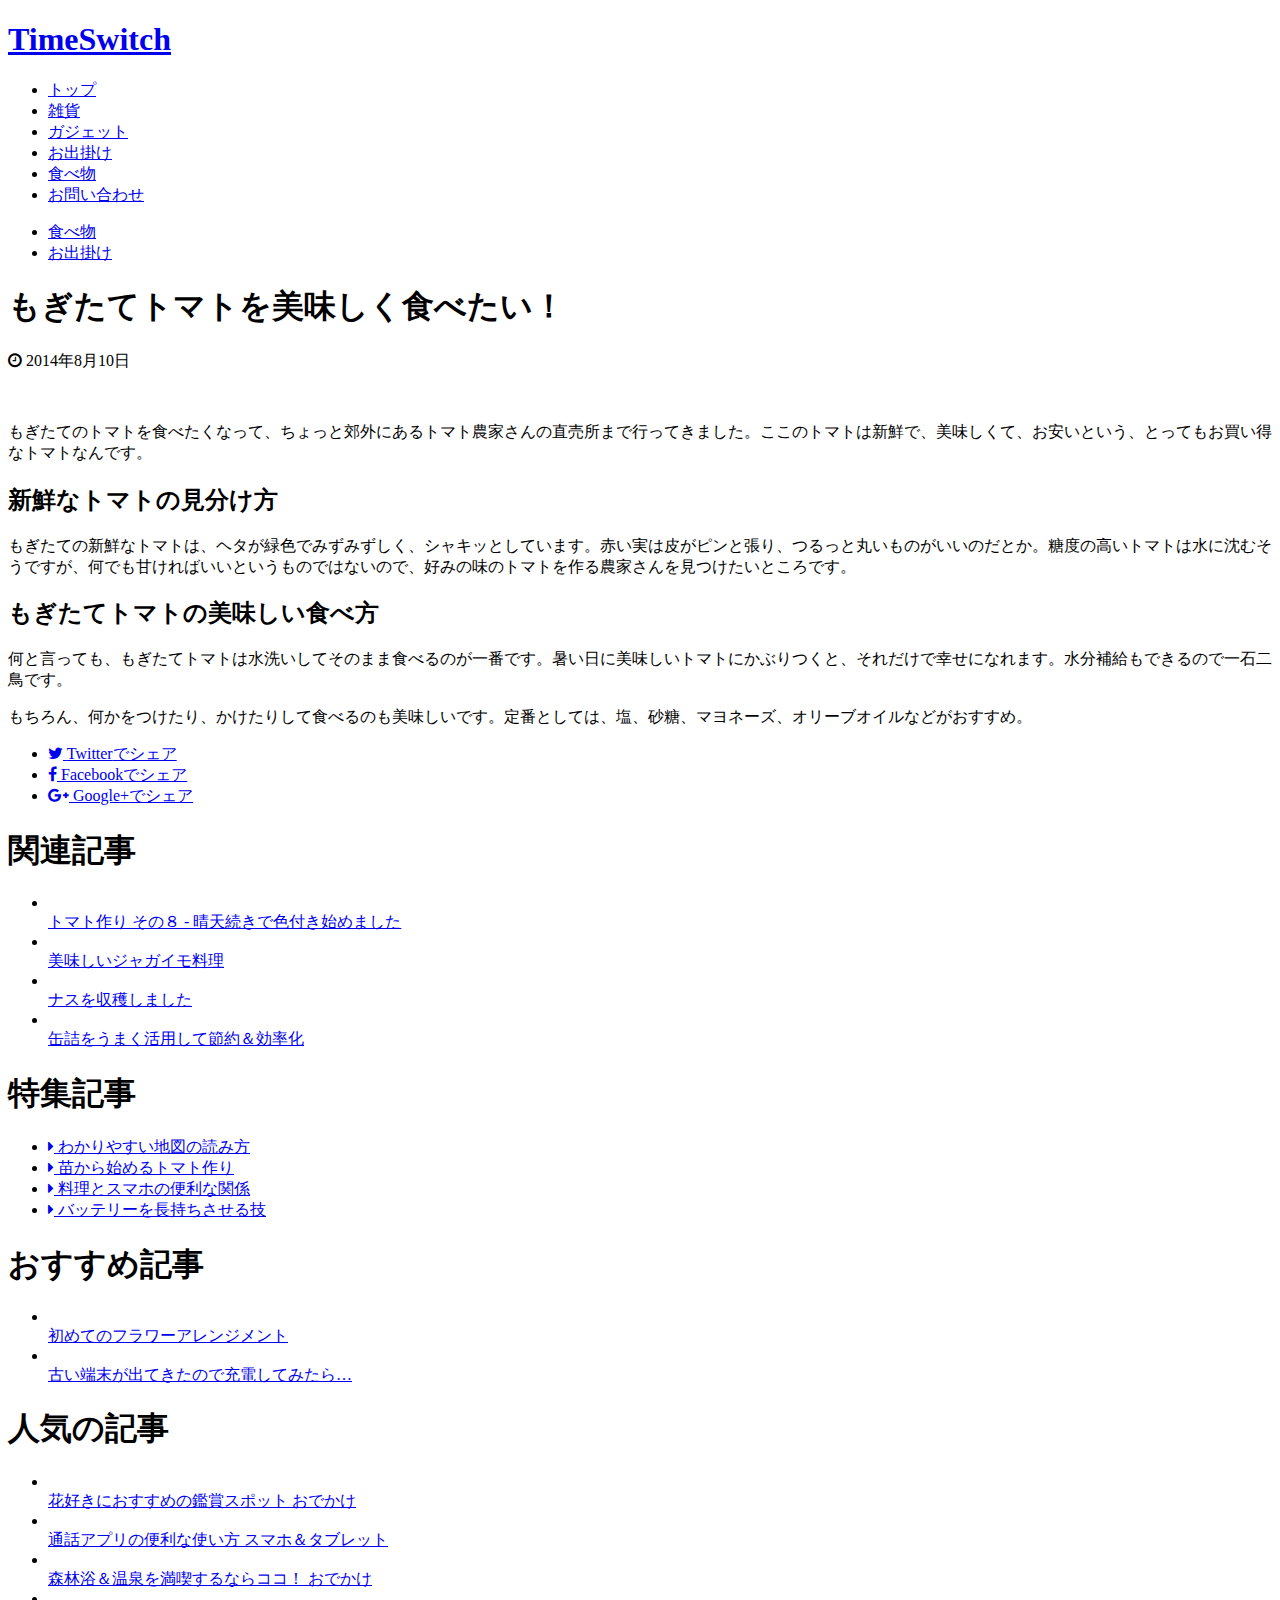
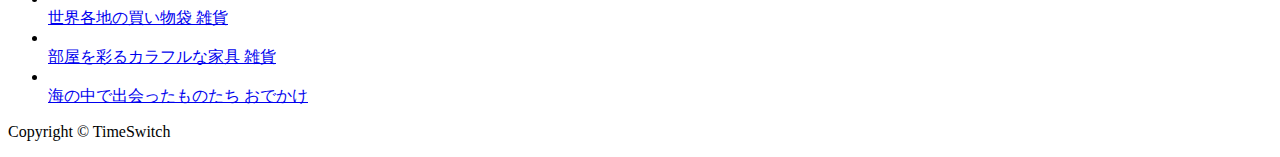
==== projects/4/study4-1.html @ bea1213e "no message" ====
<!DOCTYPE html>
<html lang="ja">
<head>
<meta charset="UTF-8">
<title>サンプル</title>
<meta name="viewport" content="width=device-width">

<link href='http://fonts.googleapis.com/css?family=Paytone+One' rel='stylesheet' type='text/css'>

<link href="http://netdna.bootstrapcdn.com/font-awesome/4.2.0/css/font-awesome.css" rel="stylesheet">

<link rel="stylesheet" href="style.css">
</head>
<body>


<div class="box1">
	<div class="site">
	<h1><a href="#">TimeSwitch</a></h1>
	</div>
</div>

<div class="box2">
<div class="box2-inner">
	<nav class="menu">
	<ul>
	<li><a href="#">トップ</a></li>
	<li><a href="#">雑貨</a></li>
	<li><a href="#">ガジェット</a></li>
	<li><a href="#">お出掛け</a></li>
	<li><a href="#">食べ物</a></li>
	<li><a href="#">お問い合わせ</a></li>
	</ul>
	</nav>
</div>
</div>

<div class="boxA">
<div class="box3">
	<article class="kiji">

	<div class="kijicat">
	<ul>
	<li><a href="#">食べ物</a></li>
	<li><a href="#">お出掛け</a></li>
	</ul>
	</div>

	<h1>もぎたてトマトを美味しく食べたい！</h1>

	<div class="kijiinfo">
	<time datetime="2014-08-10">
	<i class="fa fa-clock-o"></i> 2014年8月10日
	</time>
	</div>

	<p><img src="img/tomato.jpg" alt=""></p>

	<p>もぎたてのトマトを食べたくなって、ちょっと郊外にあるトマト農家さんの直売所まで行ってきました。ここのトマトは新鮮で、美味しくて、お安いという、とってもお買い得なトマトなんです。</p>

	<h2>新鮮なトマトの見分け方</h2>

	<p>もぎたての新鮮なトマトは、ヘタが緑色でみずみずしく、シャキッとしています。赤い実は皮がピンと張り、つるっと丸いものがいいのだとか。糖度の高いトマトは水に沈むそうですが、何でも甘ければいいというものではないので、好みの味のトマトを作る農家さんを見つけたいところです。</p>

	<h2>もぎたてトマトの美味しい食べ方</h2>

	<p>何と言っても、もぎたてトマトは水洗いしてそのまま食べるのが一番です。暑い日に美味しいトマトにかぶりつくと、それだけで幸せになれます。水分補給もできるので一石二鳥です。</p>

	<p>もちろん、何かをつけたり、かけたりして食べるのも美味しいです。定番としては、塩、砂糖、マヨネーズ、オリーブオイルなどがおすすめ。</p>



	<div class="share">
	<ul>
	<li><a href="https://twitter.com/intent/tweet?text=[テキスト]&amp;url=[URL]&amp;via=[アカウント]" onclick="window.open(this.href, 'SNS', 'width=500, height=250, menubar=no, toolbar=no, scrollbars=yes'); return false;" class="share-tw">
		<i class="fa fa-twitter"></i>
		<span>Twitter</span>でシェア
	</a></li>
	<li><a href="http://www.facebook.com/share.php?u=[URL]" onclick="window.open(this.href, 'SNS', 'width=500, height=500, menubar=no, toolbar=no, scrollbars=yes'); return false;" class="share-fb">
		<i class="fa fa-facebook"></i>
		<span>Facebook</span>でシェア
	</a></li>
	<li><a href="https://plus.google.com/share?url=[URL]" onclick="window.open(this.href, 'SNS', 'width=500, height=500, menubar=no, toolbar=no, scrollbars=yes'); return false;" class="share-gp">
		<i class="fa fa-google-plus"></i>
		<span>Google+</span>でシェア
	</a></li>
	</ul>
	</div>

	</article>


	<aside class="kanren">
	<h1>関連記事</h1>
	<ul>
	<li><a href="#">
		<img src="img/red-150x150.jpg" alt="">
		<div class="text">
		トマト作り その８ - 晴天続きで色付き始めました
		</div>
	</a></li>
	<li><a href="#">
		<img src="img/imo-150x150.jpg" alt="">
		<div class="text">
		美味しいジャガイモ料理
		</div>
	</a></li>
	<li><a href="#">
		<img src="img/nasu-150x150.jpg" alt="">
		<div class="text">
		ナスを収穫しました
		</div>
	</a></li>
	<li><a href="#">
		<img src="img/can-150x150.jpg" alt="">
		<div class="text">
		缶詰をうまく活用して節約＆効率化
		</div>
	</a></li>
	</ul>
	</aside>

</div>

<div class="box4">
	<div class="box4-1">
		<aside class="sidemenu">
		<h1>特集記事</h1>
		<ul>
		<li><a href="#">
			<i class="fa fa-caret-right"></i>
			わかりやすい地図の読み方
		</a></li>
		<li><a href="#">
			<i class="fa fa-caret-right"></i>
			苗から始めるトマト作り
		</a></li>
		<li><a href="#">
			<i class="fa fa-caret-right"></i>
			料理とスマホの便利な関係
		</a></li>
		<li><a href="#">
			<i class="fa fa-caret-right"></i>
			バッテリーを長持ちさせる技
		</a></li>
		</ul>
		</aside>

		<aside class="osusume">
		<h1>おすすめ記事</h1>
		<ul>
		<li><a href="#">
			<img src="img/flower.jpg" alt="">
			<div class="text">
			初めてのフラワーアレンジメント
			</div>
		</a></li>
		<li><a href="#">
			<img src="img/old.jpg" alt="">
			<div class="text">
			古い端末が出てきたので充電してみたら…
			</div>
		</a></li>
		</ul>
		</aside>
	</div>

	<div class="box4-2">
		<aside class="ninki">
		<h1>人気の記事</h1>
		<ul>
		<li><a href="#">
			<img src="img/sakura-60x60.jpg" alt="">
			<div class="text">
			花好きにおすすめの鑑賞スポット
			<span>おでかけ</span>
			</div>
		</a></li>
		<li><a href="#">
			<img src="img/tel-60x60.jpg" alt="">
			<div class="text">
			通話アプリの便利な使い方
			<span>スマホ＆タブレット</span>
			</div>
		</a></li>
		<li><a href="#">
			<img src="img/green-60x60.jpg" alt="">
			<div class="text">
			森林浴＆温泉を満喫するならココ！
			<span>おでかけ</span>
			</div>
		</a></li>
		<li><a href="#">
			<img src="img/bag-60x60.jpg" alt="">
			<div class="text">
			世界各地の買い物袋
			<span>雑貨</span>
			</div>
		</a></li>
		<li><a href="#">
			<img src="img/color-60x60.jpg" alt="">
			<div class="text">
			部屋を彩るカラフルな家具
			<span>雑貨</span>
			</div>
		</a></li>
		<li><a href="#">
			<img src="img/sea-60x60.jpg" alt="">
			<div class="text">
			海の中で出会ったものたち
			<span>おでかけ</span>
			</div>
		</a></li>
		</ul>
		</aside>
	</div>
</div>
</div>

<div class="box5">
<div class="box5-inner">
	<div class="copyright">
	<p>Copyright &copy; TimeSwitch</p>
	</div>
</div>
</div>


</body>
</html>
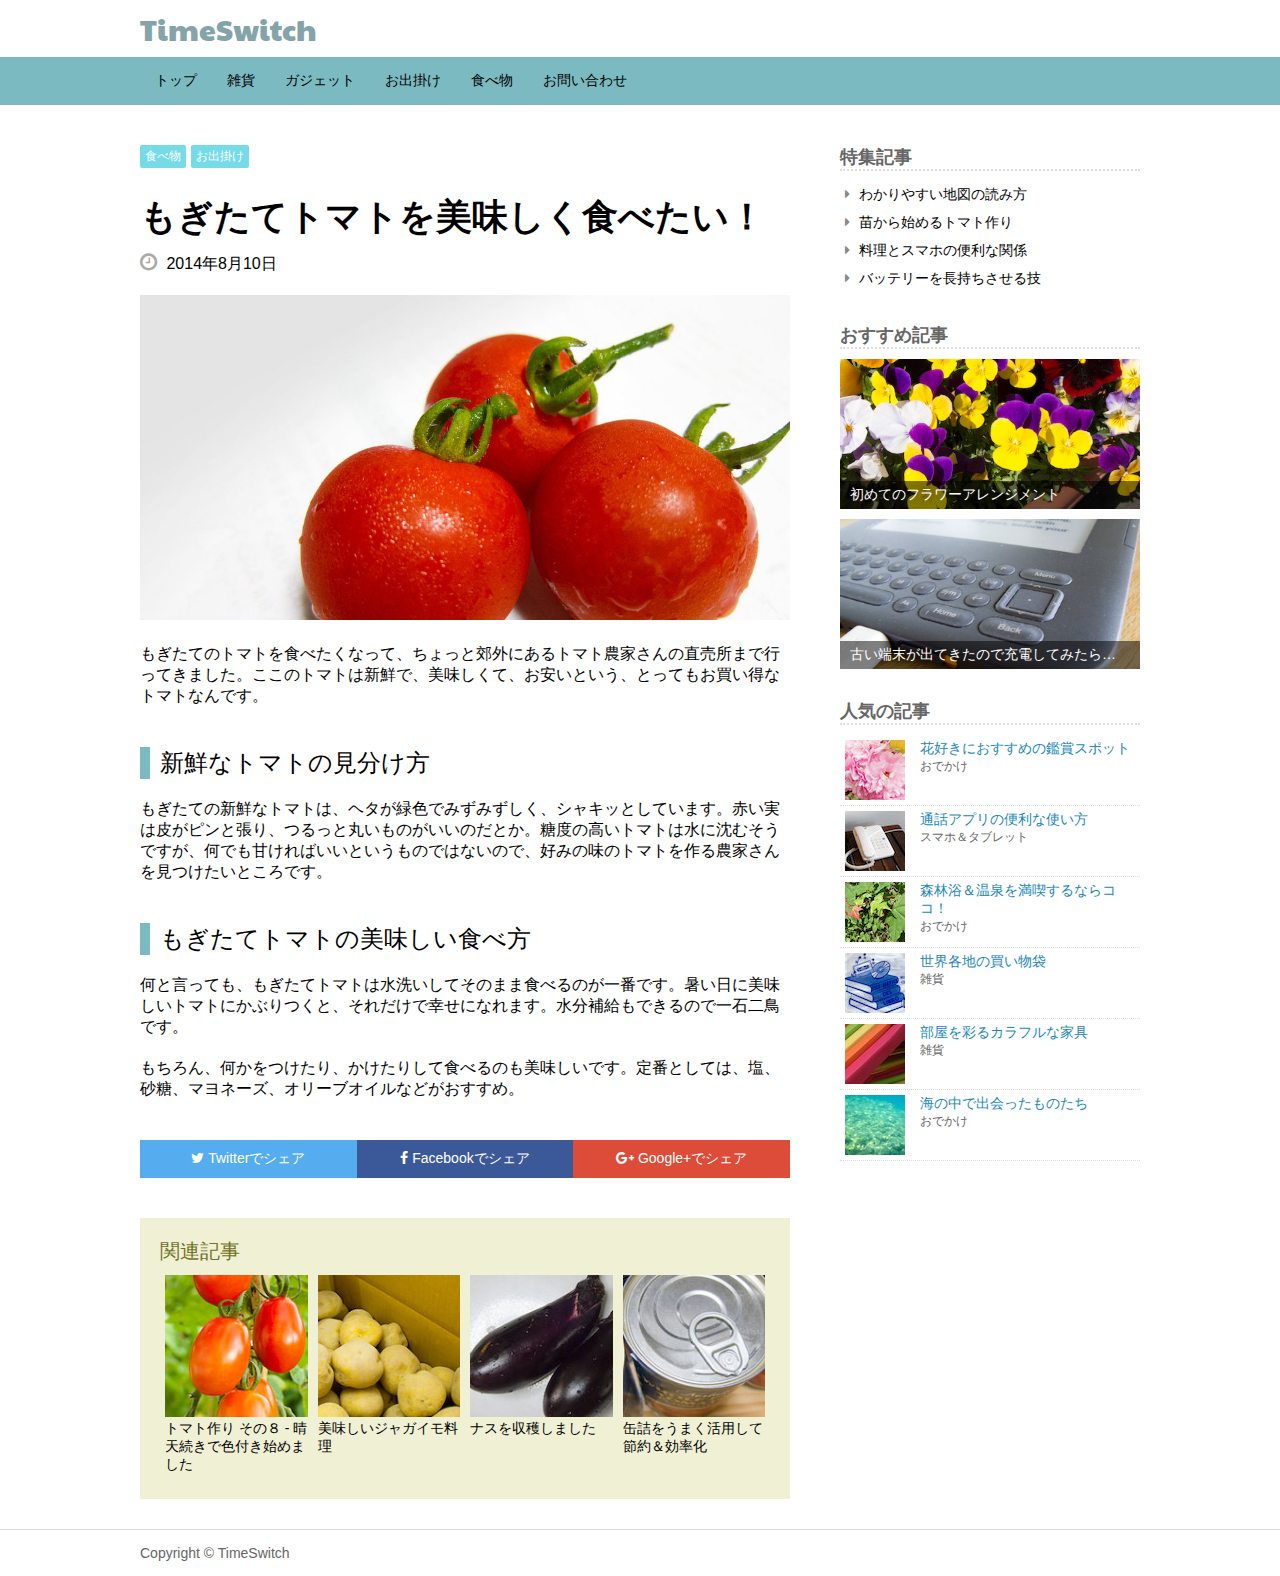
==== commit d97624fa: "4章終わり" ====
--- a/projects/4/study4-1.html
+++ b/projects/4/study4-1.html
@@ -1,230 +1,230 @@
-<!DOCTYPE html>
-<html lang="ja">
-<head>
-<meta charset="UTF-8">
-<title>サンプル</title>
-<meta name="viewport" content="width=device-width">
-
-<link href='http://fonts.googleapis.com/css?family=Paytone+One' rel='stylesheet' type='text/css'>
-
-<link href="http://netdna.bootstrapcdn.com/font-awesome/4.2.0/css/font-awesome.css" rel="stylesheet">
-
-<link rel="stylesheet" href="style.css">
-</head>
-<body>
-
-
-<div class="box1">
-	<div class="site">
-	<h1><a href="#">TimeSwitch</a></h1>
-	</div>
-</div>
-
-<div class="box2">
-<div class="box2-inner">
-	<nav class="menu">
-	<ul>
-	<li><a href="#">トップ</a></li>
-	<li><a href="#">雑貨</a></li>
-	<li><a href="#">ガジェット</a></li>
-	<li><a href="#">お出掛け</a></li>
-	<li><a href="#">食べ物</a></li>
-	<li><a href="#">お問い合わせ</a></li>
-	</ul>
-	</nav>
-</div>
-</div>
-
-<div class="boxA">
-<div class="box3">
-	<article class="kiji">
-
-	<div class="kijicat">
-	<ul>
-	<li><a href="#">食べ物</a></li>
-	<li><a href="#">お出掛け</a></li>
-	</ul>
-	</div>
-
-	<h1>もぎたてトマトを美味しく食べたい！</h1>
-
-	<div class="kijiinfo">
-	<time datetime="2014-08-10">
-	<i class="fa fa-clock-o"></i> 2014年8月10日
-	</time>
-	</div>
-
-	<p><img src="img/tomato.jpg" alt=""></p>
-
-	<p>もぎたてのトマトを食べたくなって、ちょっと郊外にあるトマト農家さんの直売所まで行ってきました。ここのトマトは新鮮で、美味しくて、お安いという、とってもお買い得なトマトなんです。</p>
-
-	<h2>新鮮なトマトの見分け方</h2>
-
-	<p>もぎたての新鮮なトマトは、ヘタが緑色でみずみずしく、シャキッとしています。赤い実は皮がピンと張り、つるっと丸いものがいいのだとか。糖度の高いトマトは水に沈むそうですが、何でも甘ければいいというものではないので、好みの味のトマトを作る農家さんを見つけたいところです。</p>
-
-	<h2>もぎたてトマトの美味しい食べ方</h2>
-
-	<p>何と言っても、もぎたてトマトは水洗いしてそのまま食べるのが一番です。暑い日に美味しいトマトにかぶりつくと、それだけで幸せになれます。水分補給もできるので一石二鳥です。</p>
-
-	<p>もちろん、何かをつけたり、かけたりして食べるのも美味しいです。定番としては、塩、砂糖、マヨネーズ、オリーブオイルなどがおすすめ。</p>
-
-
-
-	<div class="share">
-	<ul>
-	<li><a href="https://twitter.com/intent/tweet?text=[テキスト]&amp;url=[URL]&amp;via=[アカウント]" onclick="window.open(this.href, 'SNS', 'width=500, height=250, menubar=no, toolbar=no, scrollbars=yes'); return false;" class="share-tw">
-		<i class="fa fa-twitter"></i>
-		<span>Twitter</span>でシェア
-	</a></li>
-	<li><a href="http://www.facebook.com/share.php?u=[URL]" onclick="window.open(this.href, 'SNS', 'width=500, height=500, menubar=no, toolbar=no, scrollbars=yes'); return false;" class="share-fb">
-		<i class="fa fa-facebook"></i>
-		<span>Facebook</span>でシェア
-	</a></li>
-	<li><a href="https://plus.google.com/share?url=[URL]" onclick="window.open(this.href, 'SNS', 'width=500, height=500, menubar=no, toolbar=no, scrollbars=yes'); return false;" class="share-gp">
-		<i class="fa fa-google-plus"></i>
-		<span>Google+</span>でシェア
-	</a></li>
-	</ul>
-	</div>
-
-	</article>
-
-
-	<aside class="kanren">
-	<h1>関連記事</h1>
-	<ul>
-	<li><a href="#">
-		<img src="img/red-150x150.jpg" alt="">
-		<div class="text">
-		トマト作り その８ - 晴天続きで色付き始めました
-		</div>
-	</a></li>
-	<li><a href="#">
-		<img src="img/imo-150x150.jpg" alt="">
-		<div class="text">
-		美味しいジャガイモ料理
-		</div>
-	</a></li>
-	<li><a href="#">
-		<img src="img/nasu-150x150.jpg" alt="">
-		<div class="text">
-		ナスを収穫しました
-		</div>
-	</a></li>
-	<li><a href="#">
-		<img src="img/can-150x150.jpg" alt="">
-		<div class="text">
-		缶詰をうまく活用して節約＆効率化
-		</div>
-	</a></li>
-	</ul>
-	</aside>
-
-</div>
-
-<div class="box4">
-	<div class="box4-1">
-		<aside class="sidemenu">
-		<h1>特集記事</h1>
-		<ul>
-		<li><a href="#">
-			<i class="fa fa-caret-right"></i>
-			わかりやすい地図の読み方
-		</a></li>
-		<li><a href="#">
-			<i class="fa fa-caret-right"></i>
-			苗から始めるトマト作り
-		</a></li>
-		<li><a href="#">
-			<i class="fa fa-caret-right"></i>
-			料理とスマホの便利な関係
-		</a></li>
-		<li><a href="#">
-			<i class="fa fa-caret-right"></i>
-			バッテリーを長持ちさせる技
-		</a></li>
-		</ul>
-		</aside>
-
-		<aside class="osusume">
-		<h1>おすすめ記事</h1>
-		<ul>
-		<li><a href="#">
-			<img src="img/flower.jpg" alt="">
-			<div class="text">
-			初めてのフラワーアレンジメント
-			</div>
-		</a></li>
-		<li><a href="#">
-			<img src="img/old.jpg" alt="">
-			<div class="text">
-			古い端末が出てきたので充電してみたら…
-			</div>
-		</a></li>
-		</ul>
-		</aside>
-	</div>
-
-	<div class="box4-2">
-		<aside class="ninki">
-		<h1>人気の記事</h1>
-		<ul>
-		<li><a href="#">
-			<img src="img/sakura-60x60.jpg" alt="">
-			<div class="text">
-			花好きにおすすめの鑑賞スポット
-			<span>おでかけ</span>
-			</div>
-		</a></li>
-		<li><a href="#">
-			<img src="img/tel-60x60.jpg" alt="">
-			<div class="text">
-			通話アプリの便利な使い方
-			<span>スマホ＆タブレット</span>
-			</div>
-		</a></li>
-		<li><a href="#">
-			<img src="img/green-60x60.jpg" alt="">
-			<div class="text">
-			森林浴＆温泉を満喫するならココ！
-			<span>おでかけ</span>
-			</div>
-		</a></li>
-		<li><a href="#">
-			<img src="img/bag-60x60.jpg" alt="">
-			<div class="text">
-			世界各地の買い物袋
-			<span>雑貨</span>
-			</div>
-		</a></li>
-		<li><a href="#">
-			<img src="img/color-60x60.jpg" alt="">
-			<div class="text">
-			部屋を彩るカラフルな家具
-			<span>雑貨</span>
-			</div>
-		</a></li>
-		<li><a href="#">
-			<img src="img/sea-60x60.jpg" alt="">
-			<div class="text">
-			海の中で出会ったものたち
-			<span>おでかけ</span>
-			</div>
-		</a></li>
-		</ul>
-		</aside>
-	</div>
-</div>
-</div>
-
-<div class="box5">
-<div class="box5-inner">
-	<div class="copyright">
-	<p>Copyright &copy; TimeSwitch</p>
-	</div>
-</div>
-</div>
-
-
-</body>
-</html>
+<!DOCTYPE html>
+<html lang="ja">
+<head>
+<meta charset="UTF-8">
+<title>サンプル</title>
+<meta name="viewport" content="width=device-width">
+
+<link href='http://fonts.googleapis.com/css?family=Paytone+One' rel='stylesheet' type='text/css'>
+
+<link href="http://netdna.bootstrapcdn.com/font-awesome/4.2.0/css/font-awesome.css" rel="stylesheet">
+
+<link rel="stylesheet" href="study4-1.css">
+</head>
+<body>
+
+
+<div class="box1">
+	<div class="site">
+	<h1><a href="#">TimeSwitch</a></h1>
+	</div>
+</div>
+
+<div class="box2">
+<div class="box2-inner">
+	<nav class="menu">
+	<ul>
+	<li><a href="#">トップ</a></li>
+	<li><a href="#">雑貨</a></li>
+	<li><a href="#">ガジェット</a></li>
+	<li><a href="#">お出掛け</a></li>
+	<li><a href="#">食べ物</a></li>
+	<li><a href="#">お問い合わせ</a></li>
+	</ul>
+	</nav>
+</div>
+</div>
+
+<div class="boxA">
+<div class="box3">
+	<article class="kiji">
+
+	<div class="kijicat">
+	<ul>
+	<li><a href="#">食べ物</a></li>
+	<li><a href="#">お出掛け</a></li>
+	</ul>
+	</div>
+
+	<h1>もぎたてトマトを美味しく食べたい！</h1>
+
+	<div class="kijiinfo">
+	<time datetime="2014-08-10">
+	<i class="fa fa-clock-o"></i> 2014年8月10日
+	</time>
+	</div>
+
+	<p><img src="img/tomato.jpg" alt=""></p>
+
+	<p>もぎたてのトマトを食べたくなって、ちょっと郊外にあるトマト農家さんの直売所まで行ってきました。ここのトマトは新鮮で、美味しくて、お安いという、とってもお買い得なトマトなんです。</p>
+
+	<h2>新鮮なトマトの見分け方</h2>
+
+	<p>もぎたての新鮮なトマトは、ヘタが緑色でみずみずしく、シャキッとしています。赤い実は皮がピンと張り、つるっと丸いものがいいのだとか。糖度の高いトマトは水に沈むそうですが、何でも甘ければいいというものではないので、好みの味のトマトを作る農家さんを見つけたいところです。</p>
+
+	<h2>もぎたてトマトの美味しい食べ方</h2>
+
+	<p>何と言っても、もぎたてトマトは水洗いしてそのまま食べるのが一番です。暑い日に美味しいトマトにかぶりつくと、それだけで幸せになれます。水分補給もできるので一石二鳥です。</p>
+
+	<p>もちろん、何かをつけたり、かけたりして食べるのも美味しいです。定番としては、塩、砂糖、マヨネーズ、オリーブオイルなどがおすすめ。</p>
+
+
+
+	<div class="share">
+	<ul>
+	<li><a href="https://twitter.com/intent/tweet?text=[テキスト]&amp;url=[URL]&amp;via=[アカウント]" onclick="window.open(this.href, 'SNS', 'width=500, height=250, menubar=no, toolbar=no, scrollbars=yes'); return false;" class="share-tw">
+		<i class="fa fa-twitter"></i>
+		<span>Twitter</span>でシェア
+	</a></li>
+	<li><a href="http://www.facebook.com/share.php?u=[URL]" onclick="window.open(this.href, 'SNS', 'width=500, height=500, menubar=no, toolbar=no, scrollbars=yes'); return false;" class="share-fb">
+		<i class="fa fa-facebook"></i>
+		<span>Facebook</span>でシェア
+	</a></li>
+	<li><a href="https://plus.google.com/share?url=[URL]" onclick="window.open(this.href, 'SNS', 'width=500, height=500, menubar=no, toolbar=no, scrollbars=yes'); return false;" class="share-gp">
+		<i class="fa fa-google-plus"></i>
+		<span>Google+</span>でシェア
+	</a></li>
+	</ul>
+	</div>
+
+	</article>
+
+
+	<aside class="kanren">
+	<h1>関連記事</h1>
+	<ul>
+	<li><a href="#">
+		<img src="../3/img/red-150x150.jpg" alt="">
+		<div class="text">
+		トマト作り その８ - 晴天続きで色付き始めました
+		</div>
+	</a></li>
+	<li><a href="#">
+		<img src="../3/img/imo-150x150.jpg" alt="">
+		<div class="text">
+		美味しいジャガイモ料理
+		</div>
+	</a></li>
+	<li><a href="#">
+		<img src="../3/img/nasu-150x150.jpg" alt="">
+		<div class="text">
+		ナスを収穫しました
+		</div>
+	</a></li>
+	<li><a href="#">
+		<img src="../3/img/can-150x150.jpg" alt="">
+		<div class="text">
+		缶詰をうまく活用して節約＆効率化
+		</div>
+	</a></li>
+	</ul>
+	</aside>
+
+</div>
+
+<div class="box4">
+	<div class="box4-1">
+		<aside class="sidemenu">
+		<h1>特集記事</h1>
+		<ul>
+		<li><a href="#">
+			<i class="fa fa-caret-right"></i>
+			わかりやすい地図の読み方
+		</a></li>
+		<li><a href="#">
+			<i class="fa fa-caret-right"></i>
+			苗から始めるトマト作り
+		</a></li>
+		<li><a href="#">
+			<i class="fa fa-caret-right"></i>
+			料理とスマホの便利な関係
+		</a></li>
+		<li><a href="#">
+			<i class="fa fa-caret-right"></i>
+			バッテリーを長持ちさせる技
+		</a></li>
+		</ul>
+		</aside>
+
+		<aside class="osusume">
+		<h1>おすすめ記事</h1>
+		<ul>
+		<li><a href="#">
+			<img src="../3/img/flower.jpg" alt="">
+			<div class="text">
+			初めてのフラワーアレンジメント
+			</div>
+		</a></li>
+		<li><a href="#">
+			<img src="../3/img/old.jpg" alt="">
+			<div class="text">
+			古い端末が出てきたので充電してみたら…
+			</div>
+		</a></li>
+		</ul>
+		</aside>
+	</div>
+
+	<div class="box4-2">
+		<aside class="ninki">
+		<h1>人気の記事</h1>
+		<ul>
+		<li><a href="#">
+			<img src="../3/img/sakura-60x60.jpg" alt="">
+			<div class="text">
+			花好きにおすすめの鑑賞スポット
+			<span>おでかけ</span>
+			</div>
+		</a></li>
+		<li><a href="#">
+			<img src="../3/img/tel-60x60.jpg" alt="">
+			<div class="text">
+			通話アプリの便利な使い方
+			<span>スマホ＆タブレット</span>
+			</div>
+		</a></li>
+		<li><a href="#">
+			<img src="../3/img/green-60x60.jpg" alt="">
+			<div class="text">
+			森林浴＆温泉を満喫するならココ！
+			<span>おでかけ</span>
+			</div>
+		</a></li>
+		<li><a href="#">
+			<img src="../3/img/bag-60x60.jpg" alt="">
+			<div class="text">
+			世界各地の買い物袋
+			<span>雑貨</span>
+			</div>
+		</a></li>
+		<li><a href="#">
+			<img src="../3/img/color-60x60.jpg" alt="">
+			<div class="text">
+			部屋を彩るカラフルな家具
+			<span>雑貨</span>
+			</div>
+		</a></li>
+		<li><a href="#">
+			<img src="../3/img/sea-60x60.jpg" alt="">
+			<div class="text">
+			海の中で出会ったものたち
+			<span>おでかけ</span>
+			</div>
+		</a></li>
+		</ul>
+		</aside>
+	</div>
+</div>
+</div>
+
+<div class="box5">
+<div class="box5-inner">
+	<div class="copyright">
+	<p>Copyright &copy; TimeSwitch</p>
+	</div>
+</div>
+</div>
+
+
+</body>
+</html>
--- a/projects/4/study4-1.css
+++ b/projects/4/study4-1.css
@@ -0,0 +1,398 @@
+@charset "UTF-8";
+
+
+body	{margin: 0;
+	font-family: 'メイリオ', 'Hiragino Kaku Gothic Pro', sans-serif}
+
+/* ボックスの左右に確保する余白 */
+.box1, .boxA, .box2-inner, .box5-inner
+	{padding-left: 10px;
+	padding-right: 10px}
+
+
+/* サイト名 */
+.site h1 a	{color: #83a4a8;
+	text-decoration: none}
+
+.site h1	{margin: 0;
+	font-size: 30px;
+	font-family: 'Paytone One', sans-serif;
+	font-weight: normal}
+
+
+/* ナビゲーション */
+.menu ul	{margin: 0;
+	padding: 0;
+	list-style: none}
+
+.menu li a	{display: block;
+	padding: 15px;
+	color: #000000;
+	font-size: 14px;
+	text-decoration: none}
+
+.menu li a:hover	{background-color: #75dbe7}
+
+.menu ul:after	{content: "";
+	display: block;
+	clear: both}
+
+.menu li	{float: left;
+	width: auto}
+
+
+/* 記事 */
+.kiji h1	{margin-top: 0;
+	margin-bottom: 20px;
+	font-size: 36px}
+
+.kiji p	{margin-top: 0;
+	margin-bottom: 20px}
+
+.kiji img	{max-width: 100%;
+	height: auto}
+
+
+/* 記事の小見出し */
+.kiji h2	{margin-top: 40px;
+	padding-left: 10px;
+	border-left: solid 10px #7cbac1;
+	font-weight: normal}
+
+
+/* 記事の投稿日 */
+.kijiinfo	{margin-top: -10px;
+	margin-bottom: 20px}
+
+.kijiinfo i	{margin-right: 5px;
+	color: #aaaaaa;
+	font-size: 20px}
+
+
+/* 記事の分類 */
+.kijicat	{margin-bottom: 25px}
+
+.kijicat ul	{margin: 0;
+	padding: 0;
+	list-style: none}
+
+.kijicat li a	{display: block;
+	margin-right: 5px;
+	padding: 3px 5px;
+	border-radius: 2px;
+	background-color: #75dbe7;
+	color: #ffffff;
+	font-size: 12px;
+	text-decoration: none}
+
+.kijicat li a:hover	{background-color: #94ecf6}
+
+.kijicat ul:after	{content: "";
+	display: block;
+	clear: both}
+
+.kijicat li	{float: left;
+	width: auto}
+
+
+
+/* SNSのシェアボタン */
+.share	{margin-top: 40px}
+
+.share ul	{margin: 0;
+	padding: 0;
+	list-style: none}
+
+.share li a	{display: block;
+	padding: 10px 5px;
+	color: #ffffff;
+	font-size: 14px;
+	text-align: center;
+	text-decoration: none}
+
+.share-tw	{background-color: #55acee}
+.share-fb	{background-color: #3b5998}
+.share-gp	{background-color: #dd4b39}
+
+.share li a:hover	{opacity: 0.8}
+
+.share ul:after	{content: "";
+	display: block;
+	clear: both}
+
+.share li	{float: left;
+	width: 33.3333%}
+
+
+
+/* 関連記事メニュー */
+.kanren	{margin-top: 40px;
+	padding: 20px;
+	background-color: #f0f0d4}
+
+.kanren h1	{margin-top: 0;
+	margin-bottom: 5px;
+	color: #727224;
+	font-size: 20px;
+	font-weight: normal}
+
+.kanren ul	{margin: 0;
+	padding: 0;
+	list-style: none}
+
+.kanren li a	{display: block;
+	padding: 5px;
+	color: #000000;
+	font-size: 14px;
+	text-decoration: none}
+
+.kanren li a:hover	{text-decoration: underline}
+
+.kanren ul:after	{content: "";
+	display: block;
+	clear: both}
+
+.kanren li	{float: left;
+	width: 25%}
+
+.kanren img	{max-width: 100%;
+	height: auto;
+	border: none}
+
+
+
+/* サイドメニュー */
+.sidemenu	{margin-bottom: 30px}
+
+.sidemenu ul	{margin: 0;
+	padding: 0;
+	list-style: none}
+
+.sidemenu li a	{display: block;
+	padding: 5px;
+	color: #000000;
+	font-size: 14px;
+	text-decoration: none}
+
+.sidemenu li a:hover	{background-color: #eeeeee}
+
+.sidemenu h1	{margin-top: 0;
+	margin-bottom: 10px;
+	border-bottom: dotted 2px #dddddd;
+	color: #666666;
+	font-size: 18px}
+
+.sidemenu i	{margin-right: 5px;
+	color: #888888}
+
+
+/* おすすめ記事メニュー */
+.osusume	{margin-bottom: 30px}
+
+.osusume ul	{margin: 0;
+	padding: 0;
+	list-style: none}
+
+.osusume li a	{display: block;
+	margin-bottom: 10px;
+	padding: 0;
+	color: #000000;
+	font-size: 14px;
+	text-decoration: none}
+
+.osusume li a:hover	{background-color: #eeeeee;
+	opacity: 0.8}
+
+.osusume h1	{margin-top: 0;
+	margin-bottom: 10px;
+	border-bottom: dotted 2px #dddddd;
+	color: #666666;
+	font-size: 18px}
+
+.osusume img	{width: 100%;
+	height: auto;
+	border: none;
+	vertical-align: bottom}
+
+.osusume .text	{padding: 5px 10px;
+	background-color: rgba(0,0,0,0.5);
+	color: #ffffff}
+
+.osusume a	{position: relative}
+
+.osusume .text	{position: absolute;
+	bottom: 0;
+	left: 0;
+	width: 100%;
+	-moz-box-sizing: border-box;
+	-webkit-box-sizing: border-box;
+	box-sizing: border-box}
+
+
+/* 人気の記事メニュー */
+.ninki ul	{margin: 0;
+	padding: 0;
+	list-style: none}
+
+.ninki li a	{display: block;
+	padding: 5px;
+	border-bottom: dotted 1px #dddddd;
+	color: #2288bb;
+	font-size: 14px;
+	text-decoration: none}
+
+.ninki li a:hover	{background-color: #eeeeee}
+
+.ninki li a img	{border: none}
+
+.ninki h1	{margin-top: 0;
+	margin-bottom: 10px;
+	border-bottom: dotted 2px #dddddd;
+	color: #666666;
+	font-size: 18px}
+
+.ninki a:after	{content: "";
+	display: block;
+	clear: both}
+
+.ninki img	{float: left;
+	width: 60px}
+
+.ninki .text	{float: none;
+	width: auto;
+	margin-left: 60px;
+	padding-left: 15px}
+
+.ninki span	{display: block;
+	color: #666666;
+	font-size: 12px}
+
+
+/* コピーライト */
+.copyright p	{margin: 0;
+	color: #666666;
+	font-size: 14px}
+
+
+/* BOX2をバーの形にする */
+.box2	{background-color: #7cbac1}
+
+
+/* BOX5の上に区切り線を入れる */
+.box5	{border-top: solid 1px #dddddd}
+
+
+/* ボックスの上下の間隔 */
+.box1	{padding-top: 8px;
+	padding-bottom: 8px}
+
+.box3	{padding-top: 40px;
+	padding-bottom: 30px}
+
+.box4	{padding-top: 40px;
+	padding-bottom: 30px}
+
+.box5	{padding-top: 15px;
+	padding-bottom: 15px}
+
+
+
+/* ########### 599px以下 ########### */
+@media (max-width: 599px) {
+
+/* ナビゲーション */
+.menu li a	{padding: 10px 3px;
+	font-size: 11px}
+
+/* サイト名と記事のタイトル */
+.site h1	{font-size: 20px}
+
+.kiji h1	{font-size: 26px}
+
+/* ボックスの上下の間隔 */
+.box1	{padding-top: 4px;
+	padding-bottom: 4px}
+
+.box3	{padding-top: 25px}
+
+/* SNSのシェアボタン */
+.share span	{display: inline-block;
+	text-indent: -9999px}
+
+/* 関連記事メニュー */
+.kanren	{padding: 10px}
+
+.kanren li	{width: 50%}
+
+.kanren li:nth-child(3)	{clear:both}
+
+}
+
+
+
+/* ########### 600px以上～767px以下 ########### */
+@media (min-width: 600px) and (max-width: 767px) {
+
+/* BOX4-1とBOX4-2を横に並べる設定 */
+.box4:after	{content: "";
+	display: block;
+	clear: both}
+
+.box4-1	{float: left;
+	width: 50%}
+
+.box4-2	{float: left;
+	width: 50%}
+
+/* BOX4-1とBOX4-2の左右の間隔 */
+.box4-1	{padding-right: 20px;
+	-moz-box-sizing: border-box;
+	-webkit-box-sizing: border-box;
+	box-sizing: border-box}
+
+.box4-2	{padding-left: 20px;
+	-moz-box-sizing: border-box;
+	-webkit-box-sizing: border-box;
+	box-sizing: border-box}
+
+}
+
+
+
+
+/* ########### 768px以上 ########### */
+@media (min-width: 768px) {
+
+/* BOX3とBOX4を横に並べる設定 */
+.boxA:after	{content: "";
+	display: block;
+	clear: both}
+
+.box3	{float: left;
+	width: 70%}
+
+.box4	{float: left;
+	width: 30%}
+
+/* BOX3とBOX4の左右の間隔 */
+.box3	{padding-right: 50px;
+	-moz-box-sizing: border-box;
+	-webkit-box-sizing: border-box;
+	box-sizing: border-box}
+
+}
+
+
+
+/* ########### 1040px以上 ########### */
+@media (min-width: 1040px) {
+
+/* 全体の横幅を固定 */
+.box1, .boxA, .box2-inner, .box5-inner
+	{width: 1000px;
+	margin-left: auto;
+	margin-right: auto}
+
+}
+
+
